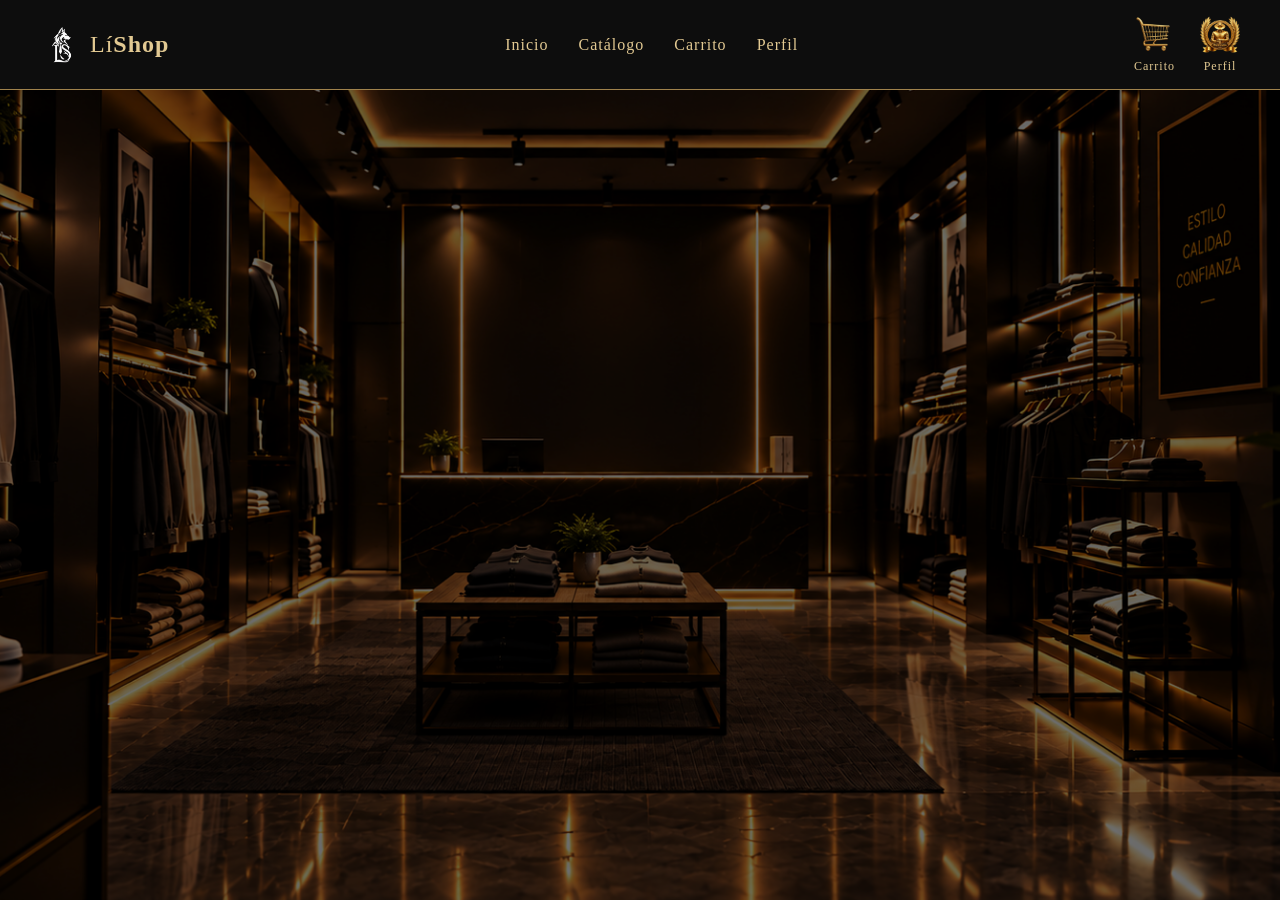
==== principal.html @ 9ed8bdcd "feat: add header with logo and navigation" ====
<!DOCTYPE html>
<html lang="en">
<head>
    <meta charset="UTF-8">
    <meta name="viewport" content="width=device-width, initial-scale=1.0">
    <title>LíShop</title>
    <link rel="stylesheet" href="./css/component.css">
    <link rel="icon" type="image/png" href="./img/favicon.png">
</head>
<body>
    <div class="principal">
        <header class="main-header">
            <div class="logo_pr">
                <img src="./img/logotipo.png" alt="LíShop" class="logo-img">
                <span class="logo-text">Lí<strong>Shop</strong></span>
            </div>
            <nav class="navbar">
                <ul class="nav-links">
                    <li><a href="index.html">Inicio</a></li>
                    <li><a href="catalogo.html">Catálogo</a></li>
                    <li><a href="carrito.html">Carrito</a></li>
                    <li><a href="perfil.html">Perfil</a></li>
                </ul>
            </nav>
            <div class="header-icons">
                <a href="carrito.html" class="icon-link">
                    <img src="./img/carrito.png" alt="Carrito" class="icon-img">
                    <span>Carrito</span>
                </a>
                <a href="perfil.html" class="icon-link">
                    <img src="./img/perfil.png" alt="Perfil" class="icon-img">
                    <span>Perfil</span>
                </a>
            </div>
        </header>
    </div>
</body>
</html>
---- css/component.css ----
* {
  margin: 0;
  padding: 0;
  box-sizing: border-box;
}

body {
  background-image: url('../img/fondo.png');
  background-repeat: no-repeat;
  background-size: cover;
  background-position: center;
  background-attachment: fixed;
  width: 100vw;
  height: 100vh;
  overflow: hidden;
  color: #ffffff;
  display: flex;
  justify-content: center;
  align-items: center;
}

.entrada {
  width: 500px;
  max-width: 90%;
  height: 550px; 
  max-height: 90vh;
  background: rgba(0, 0, 0, 0.841);
  backdrop-filter: blur(5px);
  border-radius: 25px;
  overflow: hidden;
  display: flex;
  justify-content: center;
  align-items: center;
  margin: 5px; border: 1px solid #9f824c;
}
.margen {
  width: 75%;
  height: 90%;
  display: flex;
  flex-direction: column;
  justify-content: center;
  align-items: center;
  gap: 12px;
  border-radius: 25px;
  margin-top: 5px; border-top: 1px solid #9f824c;
  margin-bottom: 5px; border-bottom: 1px solid #9f824c;
}

.logo {
  padding: 1px;
  width: 180px;
  height: auto;
  display: inline-block;
  position: relative;
  z-index: 2;
}

.titulo {
  font-family: 'Playfair Display', Georgia, serif;
  font-size: 2.8rem;
  font-weight: 600;
  color: #e2c992;
  letter-spacing: 1px;
  line-height: 1;
  position: relative;
  z-index: 2;
}

.linea {
  width: 35px;
  height: 2px;
  background-color: #9f824c;
  border-radius: 2px;
  margin: 4px 0;
  position: relative;
  z-index: 2;
}

.subtitulo {
  font-family: 'Playfair Display', Georgia, serif;
  font-size: 1.1rem;
  font-weight: 400;
  color: #e2c992;
  letter-spacing: 4px;
  position: relative;
  z-index: 2;
}

.boton-dorado {
  display: inline-flex;
  align-items: center;
  justify-content: center;
  gap: 10px;
  background-image: url('../img/exp-btn.png');
  background-size: 100% 100%;
  background-repeat: no-repeat;
  padding: 35px 100px;
  color: #e2c992;
  text-decoration: none;
  font-family: 'Playfair Display', Georgia, serif;
  font-size: 1rem;
  letter-spacing: 3px;
  transition: transform 0.2s, filter 0.2s;
  position: relative;
  z-index: 2;
  margin-top: 15px;
}

.boton-dorado:hover {
  transform: scale(1.05);
  filter: brightness(1.2);
}

.boton-dorado:hover .flecha {
  transform: translateX(5px);
}

/*----------------------------------------------------*/
.principal {
  width: 100%;
  height: 100%;
  background: rgba(0, 0, 0, 0.571);
}
/* header */
.main-header {
    display: flex;
    justify-content: space-between;
    align-items: center;
    padding: 15px 40px;
    background-color: #0d0d0d;
    border-bottom: 1px solid #9f824c;
    position: sticky;    
    top: 0;
    z-index: 100;
}

.logo_pr {
    display: flex;
    align-items: center;
    gap: 10px;
}

.logo-img {
    width: 40px;
    height: auto;
}

.logo-text {
    font-family: 'Playfair Display', Georgia, serif;
    font-size: 1.5rem;
    color: #e2c992;
    letter-spacing: 1px;
}

.logo-text strong {
    font-weight: 700;
}

.navbar {
    display: flex;
    align-items: center;
}

.nav-links {
    display: flex;
    list-style: none;
    gap: 30px;
}

.nav-links a {
    text-decoration: none;
    color: #e2c992;
    font-family: 'Playfair Display', Georgia, serif;
    font-size: 1rem;
    letter-spacing: 1px;
    transition: color 0.3s;
    position: relative;
}

.nav-links a::after {
    content: "";
    position: absolute;
    left: 0;
    bottom: -5px;
    width: 0;
    height: 1px;
    background-color: #9f824c;
    transition: width 0.3s;
}

.nav-links a:hover::after {
    width: 100%;
}

.nav-links a:hover {
    color: #ffffff;
}

.header-icons {
    display: flex;
    align-items: center;
    gap: 20px;
}

.header-icons {
    display: flex;
    align-items: center;
    gap: 25px;
}

.icon-link {
    display: flex;
    flex-direction: column;
    align-items: center;
    text-decoration: none;
    color: #e2c992;
    font-family: 'Playfair Display', Georgia, serif;
    font-size: 0.75rem;
    letter-spacing: 1px;
    transition: transform 0.2s;
}

.icon-link:hover {
    transform: scale(1.1);
}

.icon-img {
    width: 40px;
    height: 40px;
    object-fit: contain;
    margin-bottom: 4px;
}
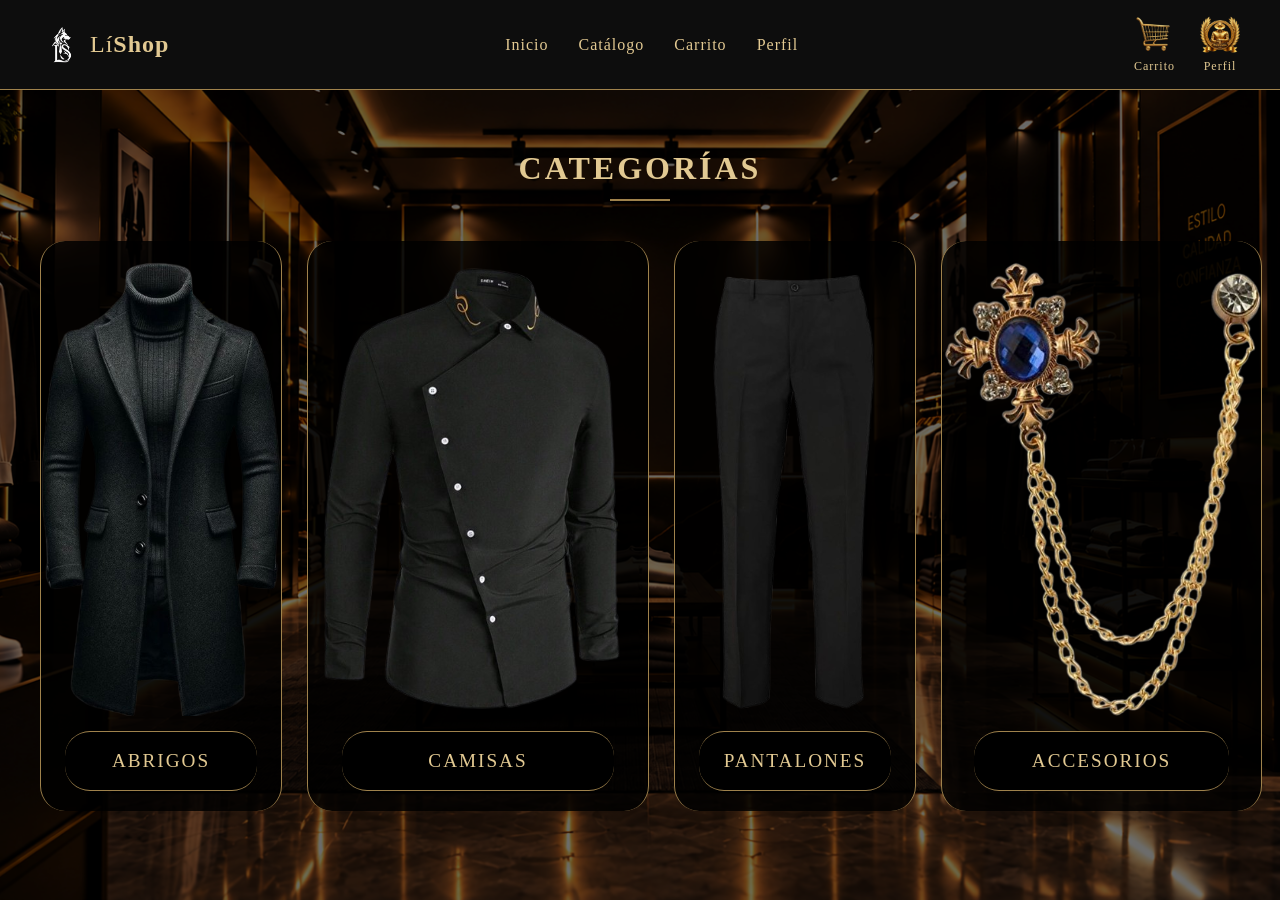
==== commit 7f5cd0be: "feat: add category images and remove obsolete assets" ====
--- a/principal.html
+++ b/principal.html
@@ -33,6 +33,27 @@
                 </a>
             </div>
         </header>
+        <section class="categories">
+            <h2 class="section-title">Categorías</h2>
+            <div class="category-list">
+                <div class="categ">
+                    <img src="./img/abrigo.png" alt="abrigos" class="abr">
+                    <a href="catalogo.html" class="category-item">Abrigos</a>
+                </div>
+                <div class="categ">
+                    <img src="./img/camisa.png" alt="camisa" class="abr">
+                    <a href="catalogo.html" class="category-item">Camisas</a>
+                </div>
+                <div class="categ">
+                    <img src="./img/pantalon.png" alt="pantalon" class="abr">
+                    <a href="catalogo.html" class="category-item">Pantalones</a>
+                </div>
+                <div class="categ">
+                    <img src="./img/accesorio.png" alt="accesorio" class="abr">
+                    <a href="catalogo.html" class="category-item">Accesorios</a>
+                </div>
+            </div>
+        </section>
     </div>
 </body>
 </html>
--- a/css/component.css
+++ b/css/component.css
@@ -229,4 +229,86 @@
     height: 40px;
     object-fit: contain;
     margin-bottom: 4px;
+}
+/*----------------------------------------------------------------*/
+/* ===== SECCIÓN CATEGORÍAS ===== */
+.categories {
+    padding: 60px 40px;
+    text-align: center;
+}
+
+.section-title {
+    font-family: 'Playfair Display', Georgia, serif;
+    font-size: 2rem;
+    color: #e2c992;
+    letter-spacing: 3px;
+    text-transform: uppercase;
+    margin-bottom: 40px;
+    position: relative;
+    display: inline-block;
+}
+
+/* Línea dorada debajo del título */
+.section-title::after {
+    content: "";
+    display: block;
+    width: 60px;
+    height: 2px;
+    background-color: #9f824c;
+    margin: 12px auto 0;
+}
+
+/* ===== GRID DE 4 COLUMNAS ===== */
+.category-list {
+    display: grid;
+    grid-template-columns: repeat(4, 1fr);
+    gap: 25px;
+    max-width: 1200px;
+    margin: 0 auto;
+}
+/* ===== TARJETA DE CATEGORÍA (contenedor) ===== */
+.categ {
+    width: 100%;
+    height: 100%;
+    background: rgba(0, 0, 0, 0.841);
+    border-radius: 25px;
+    display: flex;
+    flex-direction: column;
+    justify-content: center;
+    align-items: center;
+    border-left: 1px solid #9f824c;
+    border-right: 1px solid #9f824c;
+    padding: 20px 0;
+    gap: 15px;
+}
+
+/* ===== BOTÓN DE CATEGORÍA ===== */
+.category-item {
+    display: flex;
+    align-items: center;
+    justify-content: center;
+    height: 60px;
+    width: 80%;
+    background-color: #000000;
+    border-top: 1px solid #9f824c;
+    border-bottom: 1px solid #9f824c;
+    border-radius: 25px;
+    color: #e2c992;
+    text-decoration: none;
+    font-family: 'Playfair Display', Georgia, serif;
+    font-size: 1.2rem;
+    letter-spacing: 2px;
+    text-transform: uppercase;
+    transition: all 0.3s ease;
+    position: relative;
+    overflow: hidden;
+    margin: 0 auto;
+}
+
+.category-item:hover {
+    background-color: #262626;
+    border-color: #e2c992;
+    color: #ffffff;
+    transform: translateY(-5px);
+    box-shadow: 0 8px 20px rgba(159, 130, 76, 0.3);
 }
